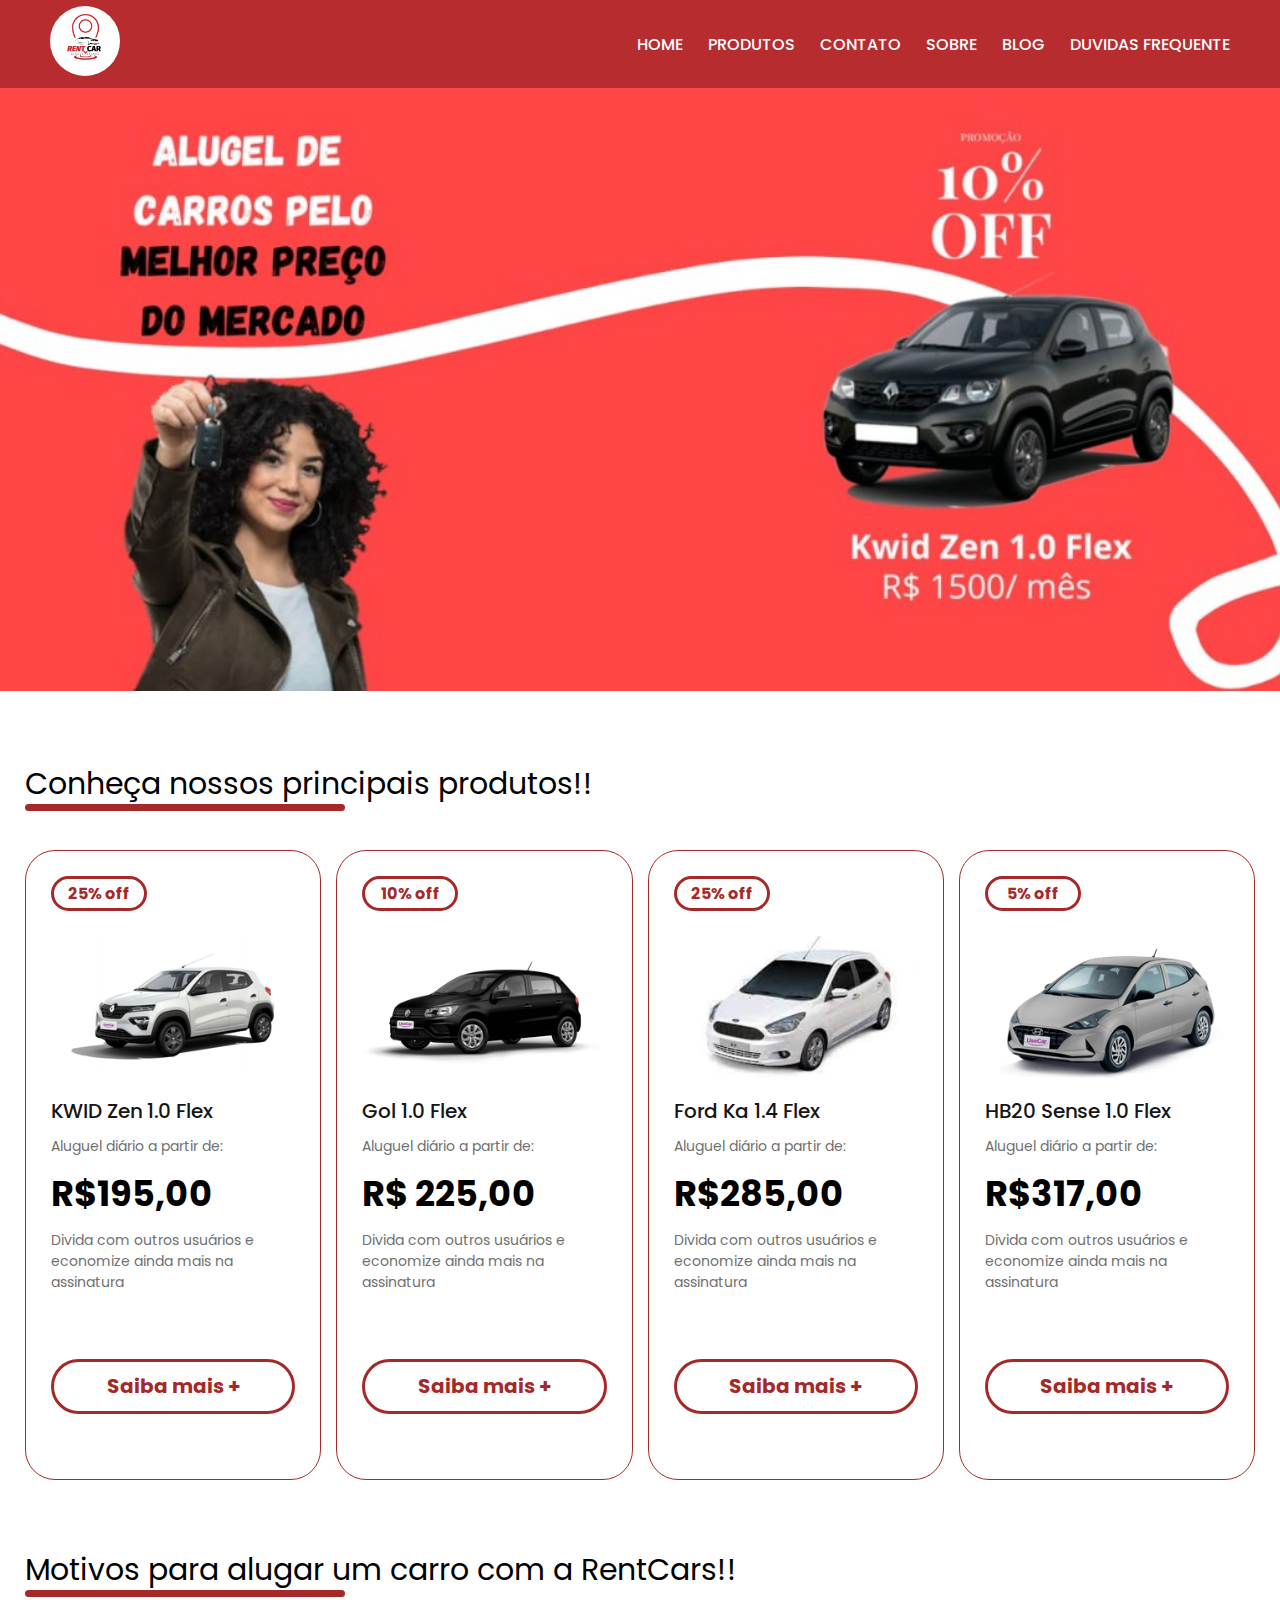
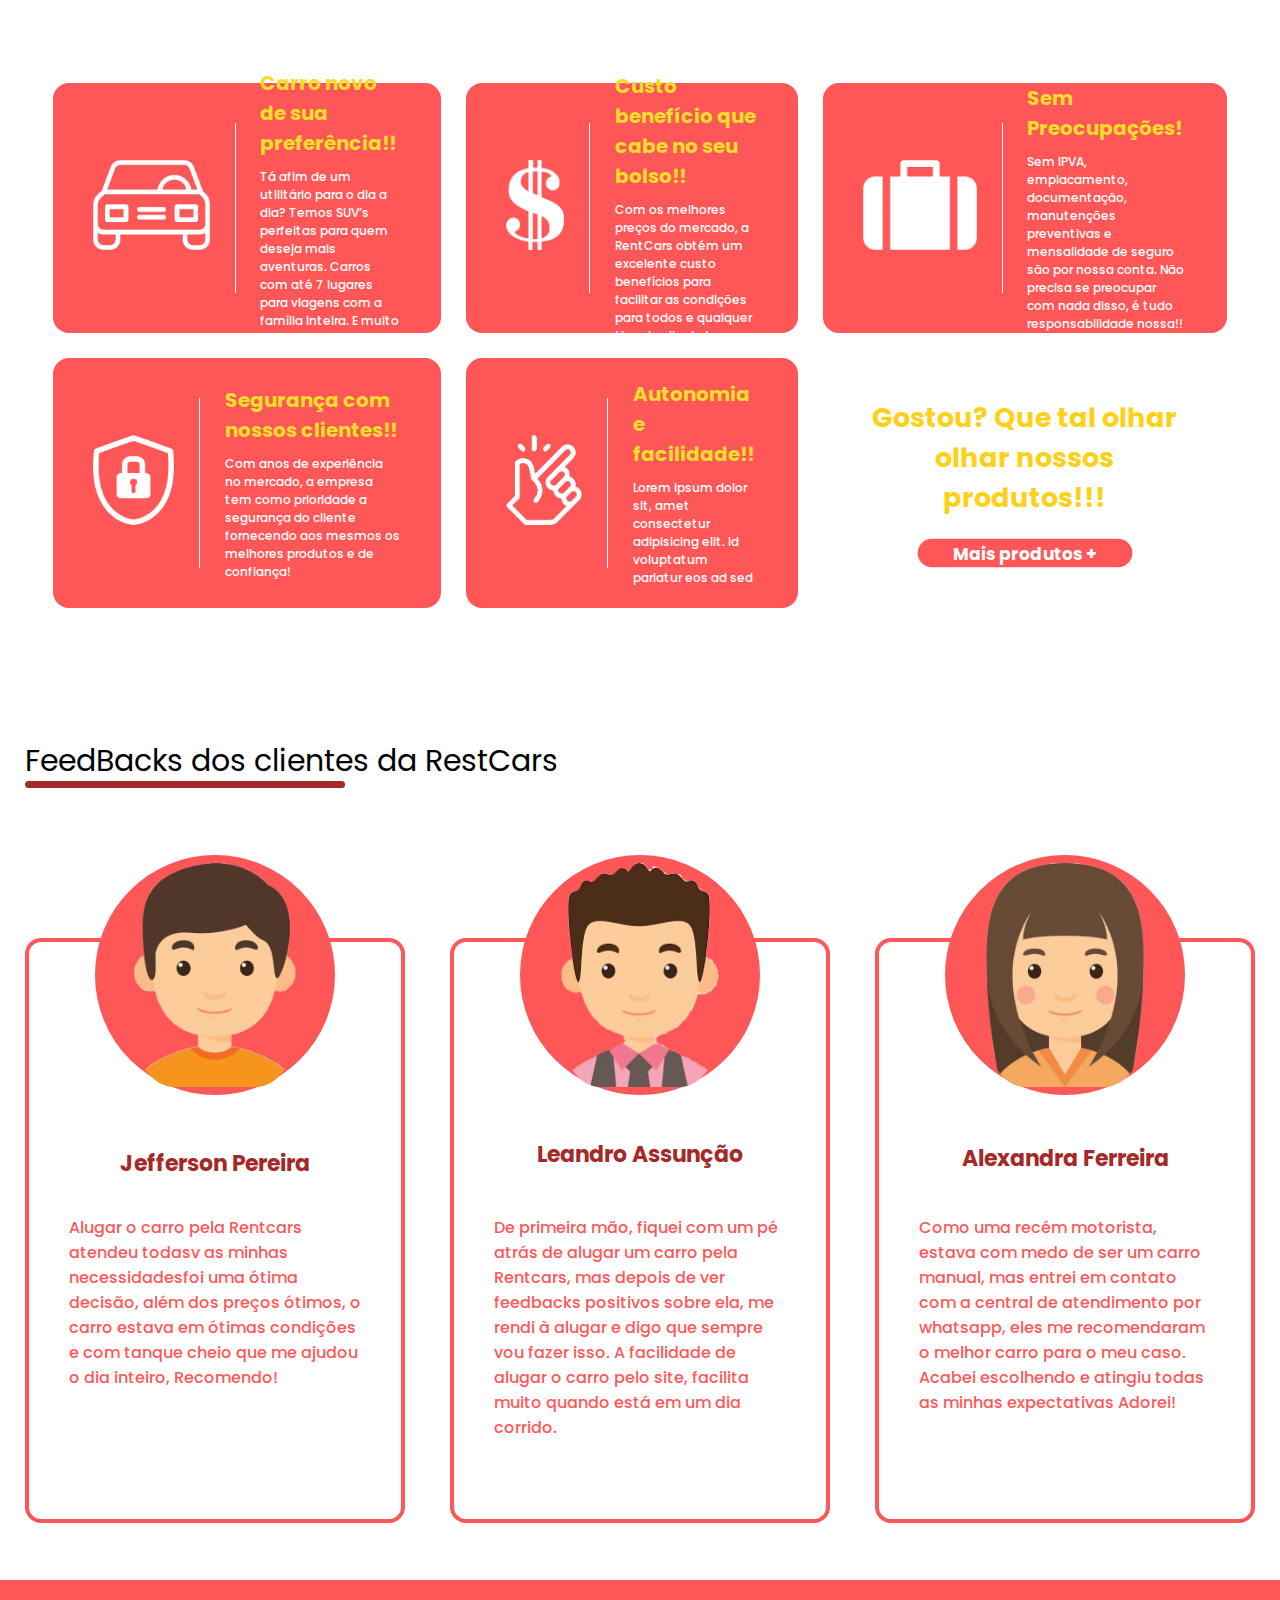
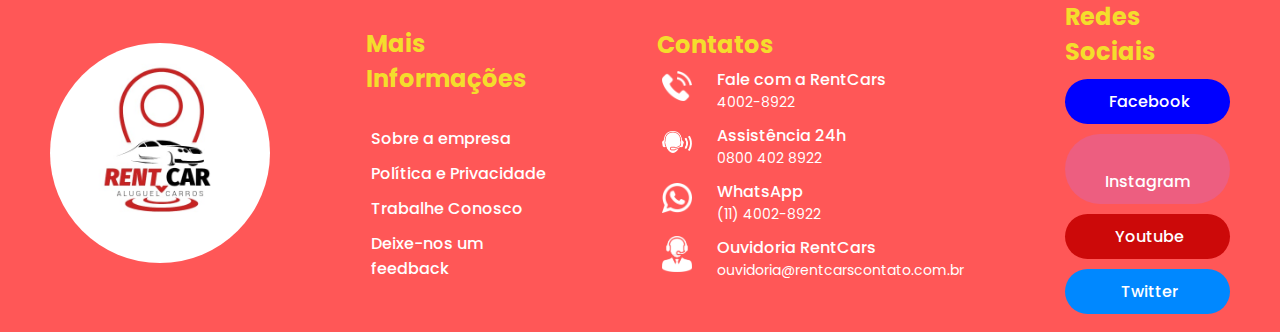
==== Home/index.html @ 6677928d "Initial commit" ====
<!DOCTYPE html>
<html lang="en">
<head>
    <meta charset="UTF-8">
    <meta http-equiv="X-UA-Compatible" content="IE=edge">
    <meta name="viewport" content="width=device-width, initial-scale=1.0">
    <link rel="stylesheet" href="styles.css">
    <title>RentCars</title>
</head>
<body>

    <header class="header">
        <div class="logo">
            <img src="./images/WhatsApp Image 2022-10-12 at 19.16.24.jpeg" alt="">
        </div>
        <nav>
            <ul class="nav-bar">
                <li><a href="">Home</a></li>
                <li><a href="">Produtos</a></li>
                <li><a href="">Contato</a></li>
                <li><a href="">Sobre</a></li>
                <li><a href="">Blog</a></li>
                <li><a href="">Duvidas Frequente</a></li>
            </ul>
        </nav>
    </header>

    <section>
        <div class="banner">
            <img src="./images/banner.jpeg" alt="">
        </div>
    </section>

    <section class="principal-produtos">

       <div class="campo-span">
            <span>Conheça nossos principais produtos!!</span>
            <div class="underline"></div>
       </div>
        <section class="campo-card">
            <div class="cards">
                <div class="desconto">25% off</div>

                <div class="carro">
                    <img src="./images/kwid-zen902-placa.png" alt="" class="car-image">
                </div>

                <p>KWID Zen 1.0 Flex</p>
                <span class="descricao">Aluguel diário a partir de:</span>
                <span class="valor">R$195,00</span>
                <span class="descricao">Divida com outros usuários e economize ainda mais na assinatura</span>

                <button>Saiba mais +</button>
            </div>
            <div class="cards">
                <div class="desconto">10% off</div>

                <div class="carro">
                    <img src="./images/gol-flex901-placa.png" alt="" class="car-image">
                </div>

                <p>Gol 1.0 Flex  </p>
                <span class="descricao">Aluguel diário a partir de:</span>
                <span class="valor">R$ 225,00</span>
                <span class="descricao">Divida com outros usuários e economize ainda mais na assinatura</span>

                <button>Saiba mais +</button>
            </div>
            <div class="cards">
                <div class="desconto">25% off</div>

                <div class="carro">
                    <img src="./images/Ford Ka.jpeg" alt="" class="car-image">
                </div>

                <p>Ford Ka 1.4 Flex </p>
                <span class="descricao">Aluguel diário a partir de:</span>
                <span class="valor">R$285,00</span>
                <span class="descricao">Divida com outros usuários e economize ainda mais na assinatura</span>

                <button>Saiba mais +</button>
            </div>
            <div class="cards">
                <div class="desconto">5% off</div>

                <div class="carro">
                    <img src="./images/CINZA-CLARO--1-.png" alt="" class="car-image">
                </div>

                <p>HB20 Sense 1.0 Flex</p>
                <span class="descricao">Aluguel diário a partir de:</span>
                <span class="valor">R$317,00</span>
                <span class="descricao">Divida com outros usuários e economize ainda mais na assinatura</span>

                <button>Saiba mais +</button>
            </div>
        </section>

    </section>

    <section class="motivos">
        <div class="motivo-span">
            <span>Motivos para alugar um carro com a RentCars!!</span>
            <div class="underline"></div>
       </div>
        <section class="campo-motivos">
            <div class="card-motivos">
                <div class="icone">
                    <img src="./images/IMG_20221013_192026.png" alt="">
                </div>
                <div class="linha"></div>
                <div class="descricao-motivos">
                    <span>Carro novo de sua preferência!!</span>
                    <p>Tá afim de um utilitário para o dia a dia? Temos SUV’s perfeitas para quem deseja mais aventuras. Carros com até 7 lugares para viagens com a família inteira. E muito mais...</p>
                </div>
            </div>

            <div class="card-motivos">
                <div class="icone">
                    <img src="./images/cifrao.png" alt="">
                </div>
                <div class="linha"></div>
                <div class="descricao-motivos">
                    <span>Custo benefício  que cabe no seu bolso!!</span>
                    <p>Com os melhores preços do mercado, a RentCars obtém um excelente custo benefícios para facilitar as condições para todos e qualquer tipo de cliente!</p>
                </div>
            </div>
            <div class="card-motivos">
                <div class="icone">
                    <img src="./images/maleta.png" alt="">
                </div>
                <div class="linha"></div>
                <div class="descricao-motivos">
                    <span>Sem Preocupações!</span>
                    <p>Sem IPVA, emplacamento, documentação, manutenções preventivas e mensalidade de seguro são por nossa conta. Não precisa se preocupar com nada disso, é tudo responsabilidade nossa!!</p>
                </div>
            </div>
            <div class="card-motivos">
                <div class="icone">
                    <img src="./images/seguranca.png" alt="">
                </div>
                <div class="linha"></div>
                <div class="descricao-motivos">
                    <span>Segurança com nossos clientes!!</span>
                    <p>Com anos de experiência no mercado, a empresa tem como prioridade  a segurança do cliente fornecendo aos mesmos os melhores produtos e de confiança!</p>
                </div>
            </div>
            <div class="card-motivos">
                <div class="icone">
                    <img src="./images/facilidade.png" alt="">
                </div>
                <div class="linha"></div>
                <div class="descricao-motivos">
                    <span>Autonomia e facilidade!!</span>
                    <p>Lorem ipsum dolor sit, amet consectetur adipisicing elit. Id voluptatum pariatur eos ad sed</p>
                </div>
            </div>
            <div class="card-preferencia">
                <span>Gostou? Que tal olhar olhar nossos produtos!!!</span>
                <button>Mais produtos +</button>
            </div>
        </section>
    </section>

    <section class="pessoas">
        <div class="pessoas-span">
            <span>FeedBacks dos clientes da RestCars</span>
            <div class="underline"></div>
       </div>
        <section class="campo-pessoas">
            <div class="card-pessoas">
                <div class="imagem-pessoa">
                    <img src="./images/pessoa1.png" alt="">
                </div>
                <div class="opiniao">
                    <span>Jefferson Pereira</span>
                    <p>Alugar o carro pela Rentcars atendeu todasv   as minhas necessidadesfoi uma ótima decisão, além dos preços ótimos, o carro estava em ótimas condições e com tanque cheio que me ajudou o dia inteiro, Recomendo!</p>
                </div>
            </div>
            <div class="card-pessoas">
                <div class="imagem-pessoa">
                    <img src="./images/pessoa3.png" alt="">
                </div>
                <div class="opiniao">
                    <span>Leandro Assunção</span>
                    <p>De primeira mão, fiquei com um pé atrás de alugar um carro pela Rentcars, mas depois de ver feedbacks positivos sobre ela, me rendi à alugar e digo que sempre vou fazer isso. A facilidade de alugar o carro pelo site, facilita muito quando está em um dia corrido.</p>
                </div>
            </div>
            <div class="card-pessoas">
                <div class="imagem-pessoa">
                    <img src="./images/pessoa2.png" alt="">
                </div>
                <div class="opiniao">
                    <span>Alexandra Ferreira</span>
                    <p>Como uma recém motorista, estava com medo de ser um carro manual, mas entrei em contato com a central de atendimento por whatsapp, eles me recomendaram o melhor carro para o meu caso. Acabei escolhendo    e atingiu todas as minhas expectativas Adorei!</p>
                </div>
            </div>
        </section>
    </section>

    <footer class="rodape">
        <div class="logo-footer">
            <img src="./images/WhatsApp Image 2022-10-12 at 19.16.24.jpeg" alt="">
        </div>

        <div class="informacao-footer">
            <span class="title">Mais Informações</span>
            <div class="link-informacoes">
                <div><a href="">Sobre a empresa</a></div>
                <div><a href="">Política e  Privacidade</a></div>
                <div><a href="">Trabalhe Conosco</a></div>
                <div><a href="">Deixe-nos um feedback</a></div>
            
            </div>
        </div>

        <div class="contato-footer">
            <span class="title">Contatos</span>
            <div class="campo-contato">
                <div class="icone-contato">
                    <img src="./images/telefone.png" alt="">
                </div>
                <div class="span-contato">
                    <span>Fale com a RentCars</span>
                    <span>4002-8922</span>
                </div>
            </div>
            <div class="campo-contato">
                <div class="icone-contato">
                    <img src="./images/central.png" alt="">
                </div>
                <div class="span-contato">
                    <span>Assistência 24h</span>
                    <span>0800 402 8922</span>
                </div>
            </div>
            <div class="campo-contato">
                <div class="icone-contato">
                    <img src="./images/whatsapp.png" alt="">
                </div>
                <div class="span-contato">
                    <span>WhatsApp </span>
                    <span>(11) 4002-8922</span>
                </div>
            </div>
            <div class="campo-contato">
                <div class="icone-contato">
                    <img src="./images/ouvidoria.png" alt="">
                </div>
                <div class="span-contato">
                    <span>Ouvidoria RentCars</span>
                    <span>ouvidoria@rentcarscontato.com.br</span>
                </div>
            </div>
        </div>
        <div class="redes-sociais">
            <span class="title">Redes Sociais</span>
            <div class="campo-socialMedia">
                <div class="icone facebook">
                    <img src="" alt="">
                    <span>Facebook</span>
                </div>
            </div>
            <div class="campo-socialMedia">
                <div class="icone instagram">
                    <img src="" alt="">
                    <span>Instagram</span>
                </div>
            </div>
           <div class="campo-socialMedia">
            <div class="icone youtube">
                <img src="" alt="">
                <span>Youtube</span>
            </div>
           </div>
            <div class="campo-socialMedia">
                <div class="icone twitter">
                    <img src="" alt="">
                    <span>Twitter</span>
                </div>
            </div>
        </div>
    </footer>

</body>
</html>
---- Home/styles.css ----
@import url('https://fonts.googleapis.com/css2?family=Poppins:wght@400;500;700&display=swap');
* {
    margin: 0;
    padding: 0;
    border: 0;
    font-family: 'Poppins', sans-serif;
    list-style: none;
    box-sizing: border-box;
}
::-webkit-scrollbar {
    display: none;
}
body {
    width: 100%;
    /* height: 100vh; */
}


header.header {
    width: 100%;
    height: 5.5rem;
    display: flex;
    justify-content: space-between;
    align-items: center;
    background-color: #b62c2f;
    padding: 0px 50px;
    position: fixed;
    top: 0;
    z-index: 99;
    

}

header nav ul {
    display: flex;
    gap: 25px;
}

header nav ul li a {
    text-decoration: none;
    text-transform: uppercase;
    font-weight: 500;
    color: white;
}

header div.logo img {
    height: 70px;
    border-radius: 50%;
}

section div.banner {
    background-color: #ff4546;
    height: 67vh;
    margin-top: 5.5rem;
    display: flex;
    justify-content: center;
}
section div.banner img {
    height: 100%;
}

section.principal-produtos {
   height: auto;
   margin-top: 45px;
   padding: 25px;
   

}
section.principal-produtos div.campo-span,
section.motivos div.motivo-span,
section.pessoas div.pessoas-span {
    display: flex;
    position: relative;
    width: 100%;
    height: 2.5rem;
    margin-bottom: 6rem;
    
}

section.principal-produtos div span,
section.motivos div.motivo-span span,
section.pessoas div.pessoas-span span  {
    font-size: 30px;


}

section.principal-produtos div.underline {
    position: absolute;
    content: " ";
    bottom: -10px;
    height: 7px;
    width: 20rem;
    border-radius: 4px;
    background-color: #a62929;
}

section.principal-produtos section.campo-card {
    margin-top: 8rem;
    display: flex;
    height: 40vh;
    gap: 15px;
    justify-content: center;
    align-items: center;
    padding-top: 7rem;



}
section.principal-produtos section.campo-card div.cards {
    height: 70vh;
    max-width: 330px;
    border-radius: 30px;
    padding: 0 25px;
    display: flex;
    flex-direction: column;
    border: 1px solid #a62929;
}

section.principal-produtos section.campo-card div.cards p {
    font-size: 20px;
    font-weight: 500;
    color: #171515;
    margin: 10px 0px; 
    
}

section.principal-produtos section.campo-card div.cards span.valor {
    font-weight: 700;
    font-size: 2.2rem;
    margin: 10px 0px;
}
section.principal-produtos section.campo-card div.cards button {
    height: 55px;
    margin: auto 0;
    border-radius: 40px;
    border: 3px solid #a62929;
    background-color: white;
    font-weight: 700;
    font-size: 20px;
    color: #a62929;
    cursor: pointer;
}
section.principal-produtos section.campo-card div.cards button:hover{
    background: #a62929;
    color: white;
    letter-spacing: 2px;
    transition: 0.3s ease;
}

section.principal-produtos section.campo-card div.cards div.desconto {
    padding: 2px;
    border-radius: 20px;
    border: 3px solid #a62929;  
    width: 6rem; 
    text-align: center;
    font-weight: 700;
    color: #a62929;
    margin: 25px 0px;
}

section.principal-produtos section.campo-card div.cards div.carro img {
    width: 100%;
}

section.principal-produtos section.campo-card div.cards span.descricao {
    font-size: 14px ;
    color: #707070;
}

section.motivos {
    display: flex;
    flex-direction: column;
    align-items: center;
    justify-content: center;
    margin-top: 13rem;
    padding: 25px;
    width: 100%;
    height: auto;
    margin-bottom: 5rem;



}
section.motivos div.motivo-span div.underline {
    position: absolute;
    content: " ";
    bottom: -10px;
    height: 7px;
    width: 20rem;
    border-radius: 4px;
    background-color: #a62929;

}

section.campo-motivos {
    display: grid;
    justify-content: center;
    align-items: center;
    grid-template-columns: repeat(3, 1fr);
    gap: 25px;
    margin: 0px 40px;
}

section.motivos section.campo-motivos div.card-motivos {
    width: 100%;
    height: 250px;
    background-color:  #ff5757;
    border-radius: 16px;
    display: flex;
    justify-content: space-between;
    align-items: center;
    padding: 40px;
    gap: 25px;
}
section.motivos section.campo-motivos div.card-motivos div.icone img {
    height: 90px;
}

section.motivos section.campo-motivos div.card-motivos div.linha {
    height: 100%;
    width: 5px;
    background-color: white;
}

section.motivos section.campo-motivos div.card-motivos div.descricao-motivos span {
    font-weight: 700;
    font-size: 20px;
    color: #f4dd2c;
}

section.motivos section.campo-motivos div.card-motivos div.descricao-motivos p {
    color: white;
    margin-top: 10px;
    font-weight: 500;
    font-size: 12px;
}

section.motivos section.campo-motivos div.card-preferencia {
    width: 100%;
    height: 250px;
    border-radius: 16px;
    padding: 40px; 
    display: flex;
    flex-direction: column;
    justify-content: center;
    align-items: center;
}

section.motivos section.campo-motivos div.card-preferencia span {
    font-size: 27px;
    text-align: center;
    font-weight: 700;
    color: #fed017;
}

section.motivos section.campo-motivos div.card-preferencia button {
    height: 60px;
    width: 70%;
    transform: scale(0.95);
    border-radius: 40px;
    background: #ff5757;
    color: white;
    font-weight: 700;
    font-size: 18px;
    margin-top: 20px;
}

section.motivos section.campo-motivos div.card-preferencia button:hover {
    background-color: #c54747;
    transition: 0.3s ease;
    transform: scale(1);
}


section.pessoas {
    padding: 25px;
    margin-bottom: 2rem;
}


section.pessoas div.pessoas-span div.underline {
    position: absolute;
    content: " ";
    bottom: -10px;
    height: 7px;
    width: 20rem;
    border-radius: 4px;
    background-color: #a62929;
}


section.campo-pessoas {
    display: flex;
    justify-content: center;
    align-items: center;
    gap: 45px;
    margin-top: 10rem;
    
}

section.pessoas div.card-pessoas {
    display: flex;
    border-radius: 16px;
    height: 65vh;
    width: 55vh;
    border: 4px solid #ff5757;
    align-items:  center;
    flex-direction: column;
}

section.campo-pessoas div.card-pessoas div.imagem-pessoa {
    height: 15rem;
    width: 15rem;
    background-color: #ff5757;
    border-radius: 50%;
    position: relative;
    top: -15%;
    display:flex;
    justify-content: center;
    align-items: center;;
    
}

section.campo-pessoas div.card-pessoas div.opiniao {
    display: flex;
    align-items: center;
    flex-direction: column;
    padding: 0 40px;
}

section.campo-pessoas div.card-pessoas div.opiniao span {
    font-size: 22px;
    font-weight: 700;
    position: relative;
    top: -17%;
    color: #a62929;
}
section.campo-pessoas div.card-pessoas div.opiniao p {
    font-size: 16px;
    font-weight: 500;
    color: #ff5757;
}

section.campo-pessoas div.card-pessoas div.imagem-pessoa img {
    height: 14rem;
    border-radius: 25%;
}

footer.rodape {
    height: 22rem;
    background-color: #ff5757;
    display: flex;
    align-items: center;
    justify-content: center;
    padding: 0 50px;
    gap: 6rem;
}
footer.rodape div.logo-footer img {
    height: 220px;
    border-radius: 50%;
}
span.title {
    color: #f4dd2c;
    font-size: 24px;
    font-weight: 700;
}
footer.rodape div.informacao-footer div.link-informacoes div:first-child{
    margin-top: 25px;
}
footer.rodape div.informacao-footer div.link-informacoes div {
    padding: 5px;
}
footer.rodape div.informacao-footer div.link-informacoes div a {
    text-decoration: none;
    font-size: 16px;
    font-weight: 500;
    color: white;
}footer.rodape div.contato-footer div.campo-contato {
    display: flex;
    align-items: center;
    padding: 5px;
}
footer.rodape div.contato-footer div.campo-contato img {
    width: 55px;
    padding-right: 25px;
}
footer.rodape div.contato-footer div.campo-contato div.span-contato {
    display: flex;
    flex-direction: column;
    
}

footer.rodape div.contato-footer div.campo-contato div.span-contato span:first-child {
    font-weight: 500;
    color: white;
}
footer.rodape div.contato-footer div.campo-contato div.span-contato span:last-child {
    color: white;
    font-size: 14px;
}

footer.rodape div.redes-sociais div.campo-socialMedia{
    padding-top: 10px;
}
div.redes-sociais div.campo-socialMedia div.icone{
    padding: 10px 40px;
    border-radius: 40px;
}
div.redes-sociais div.campo-socialMedia div.icone{
    color: white;
    font-weight: 500;
    text-align: center;;
}
div.redes-sociais div.campo-socialMedia div.icone.facebook{
    background: blue;
}
div.redes-sociais div.campo-socialMedia div.icone.instagram{
    background-color: #ed5e80;
}
div.redes-sociais div.campo-socialMedia div.icone.youtube{
    background-color: #cc0909;
}
div.redes-sociais div.campo-socialMedia div.icone.twitter{
    background-color: #0088ff;
}
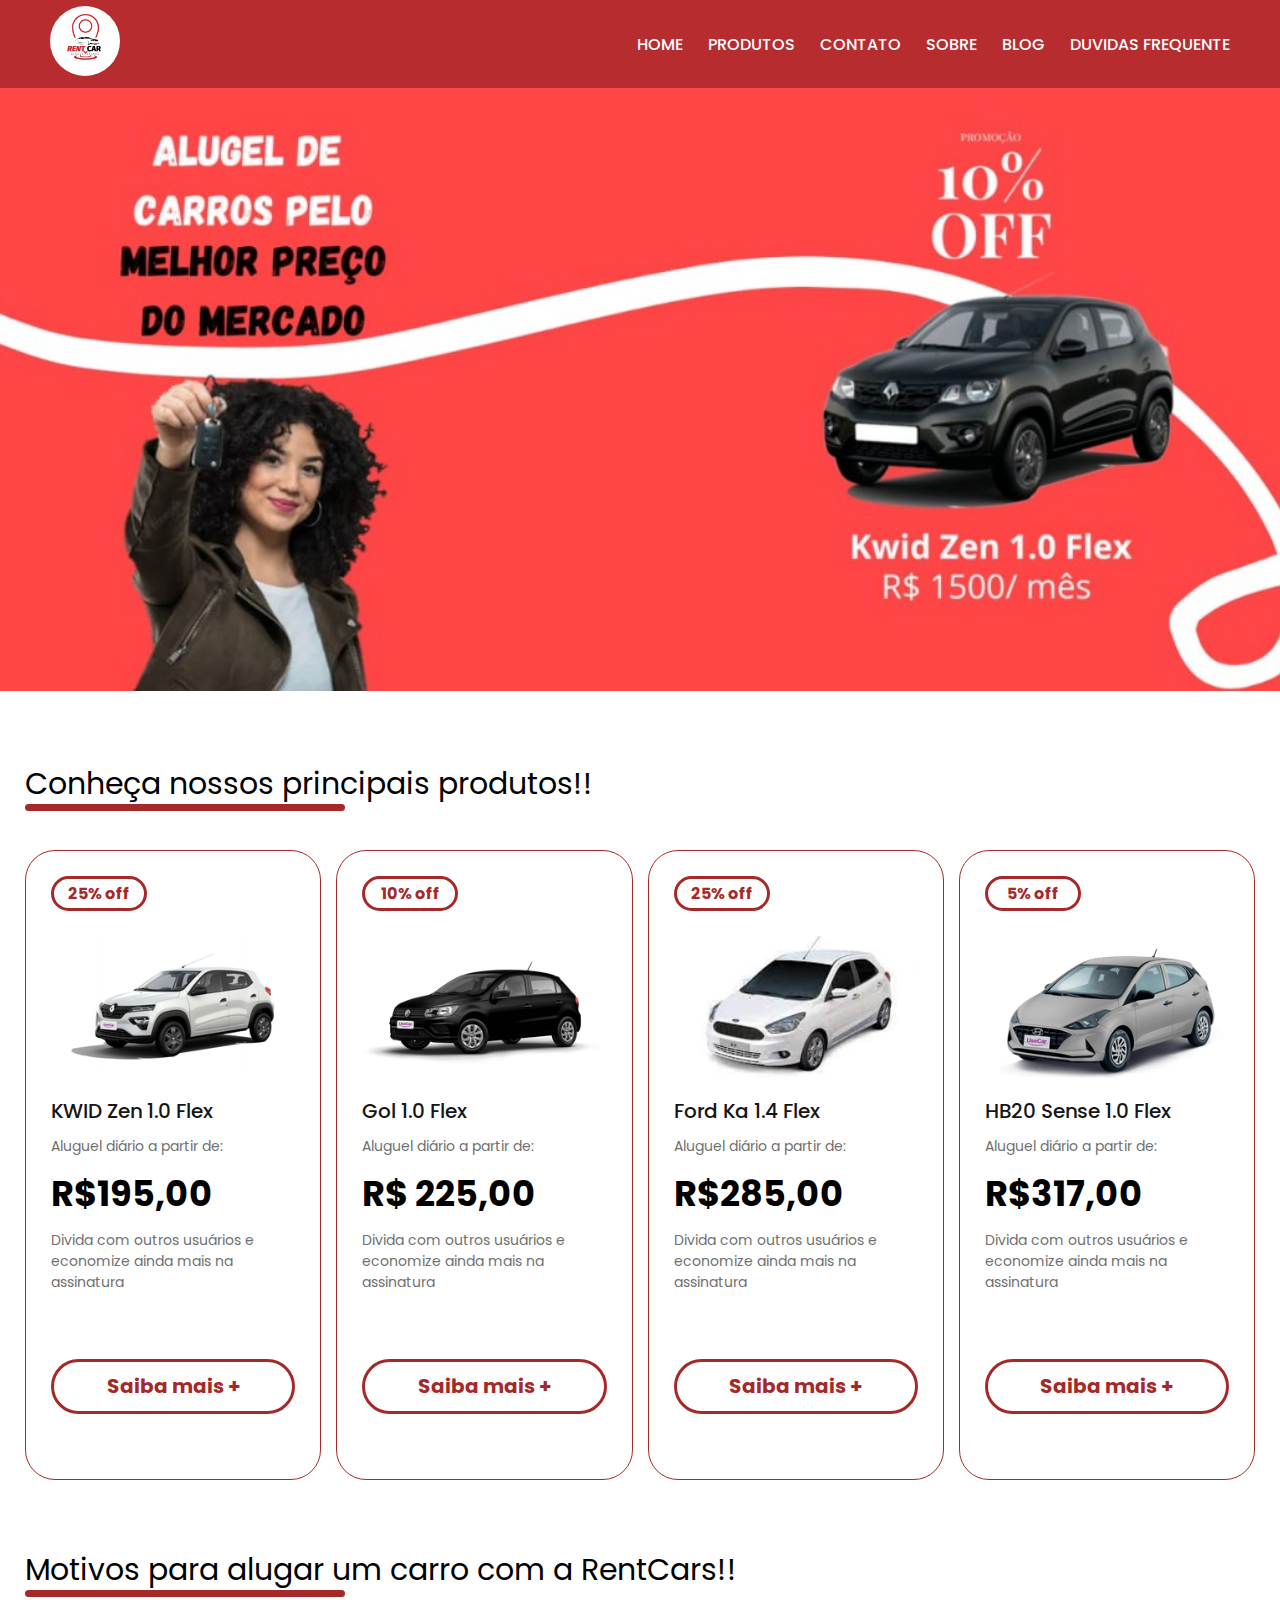
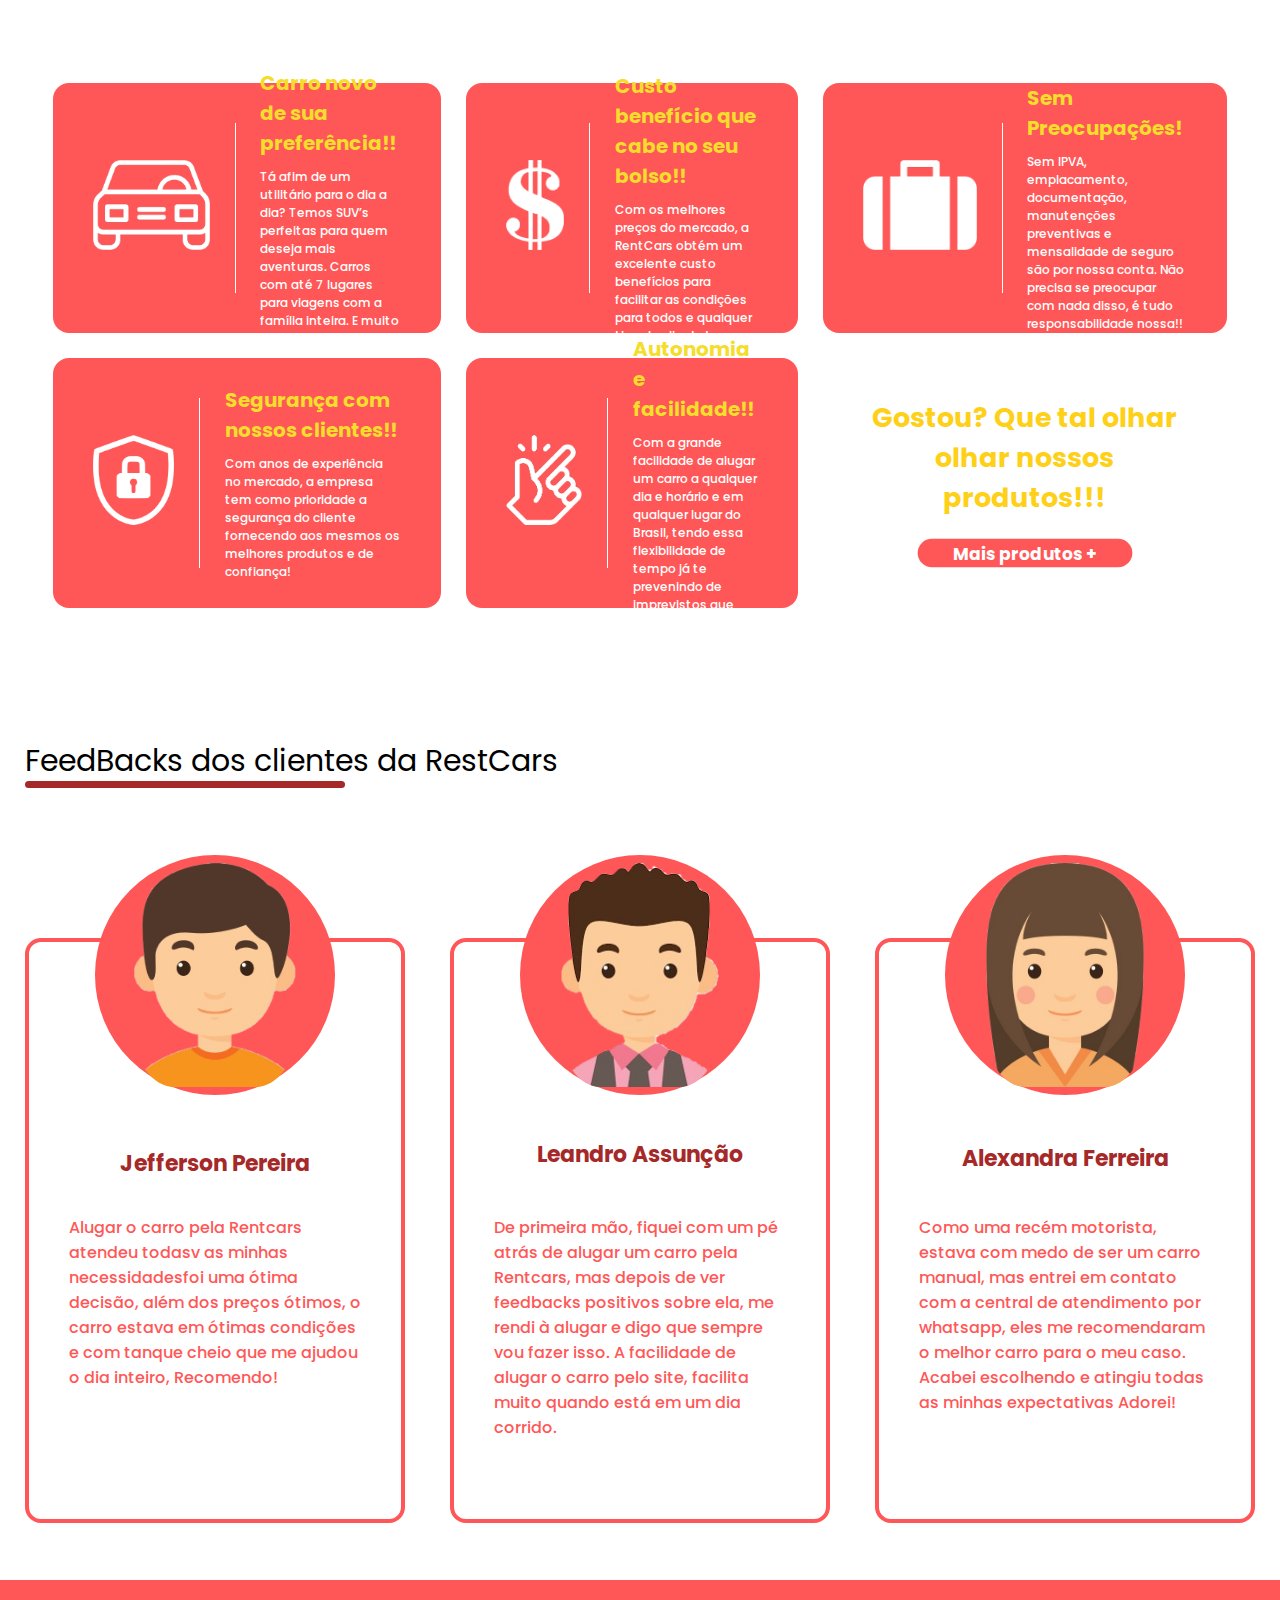
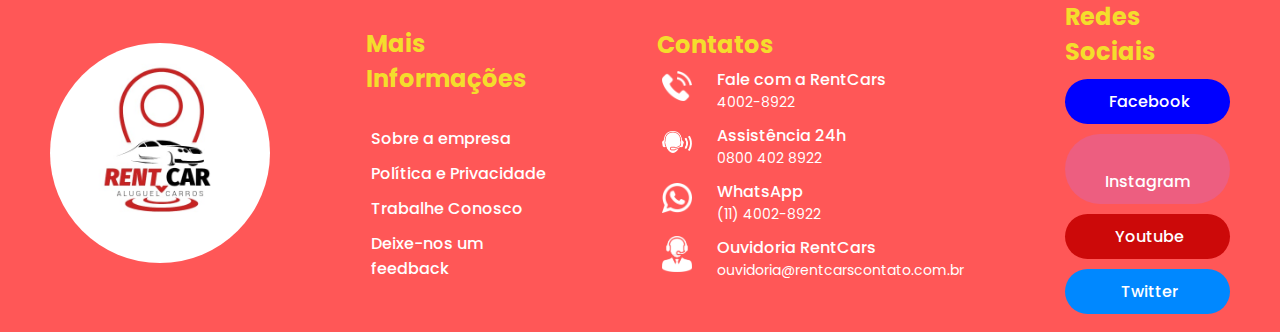
==== commit 16459229: "autonimma" ====
--- a/Home/index.html
+++ b/Home/index.html
@@ -152,7 +152,7 @@
                 <div class="linha"></div>
                 <div class="descricao-motivos">
                     <span>Autonomia e facilidade!!</span>
-                    <p>Lorem ipsum dolor sit, amet consectetur adipisicing elit. Id voluptatum pariatur eos ad sed</p>
+                    <p>Com a grande facilidade de alugar um carro a qualquer dia e horário e em qualquer lugar do Brasil, tendo essa flexibilidade de tempo já te prevenindo de imprevistos que possam acontecer.</p>
                 </div>
             </div>
             <div class="card-preferencia">
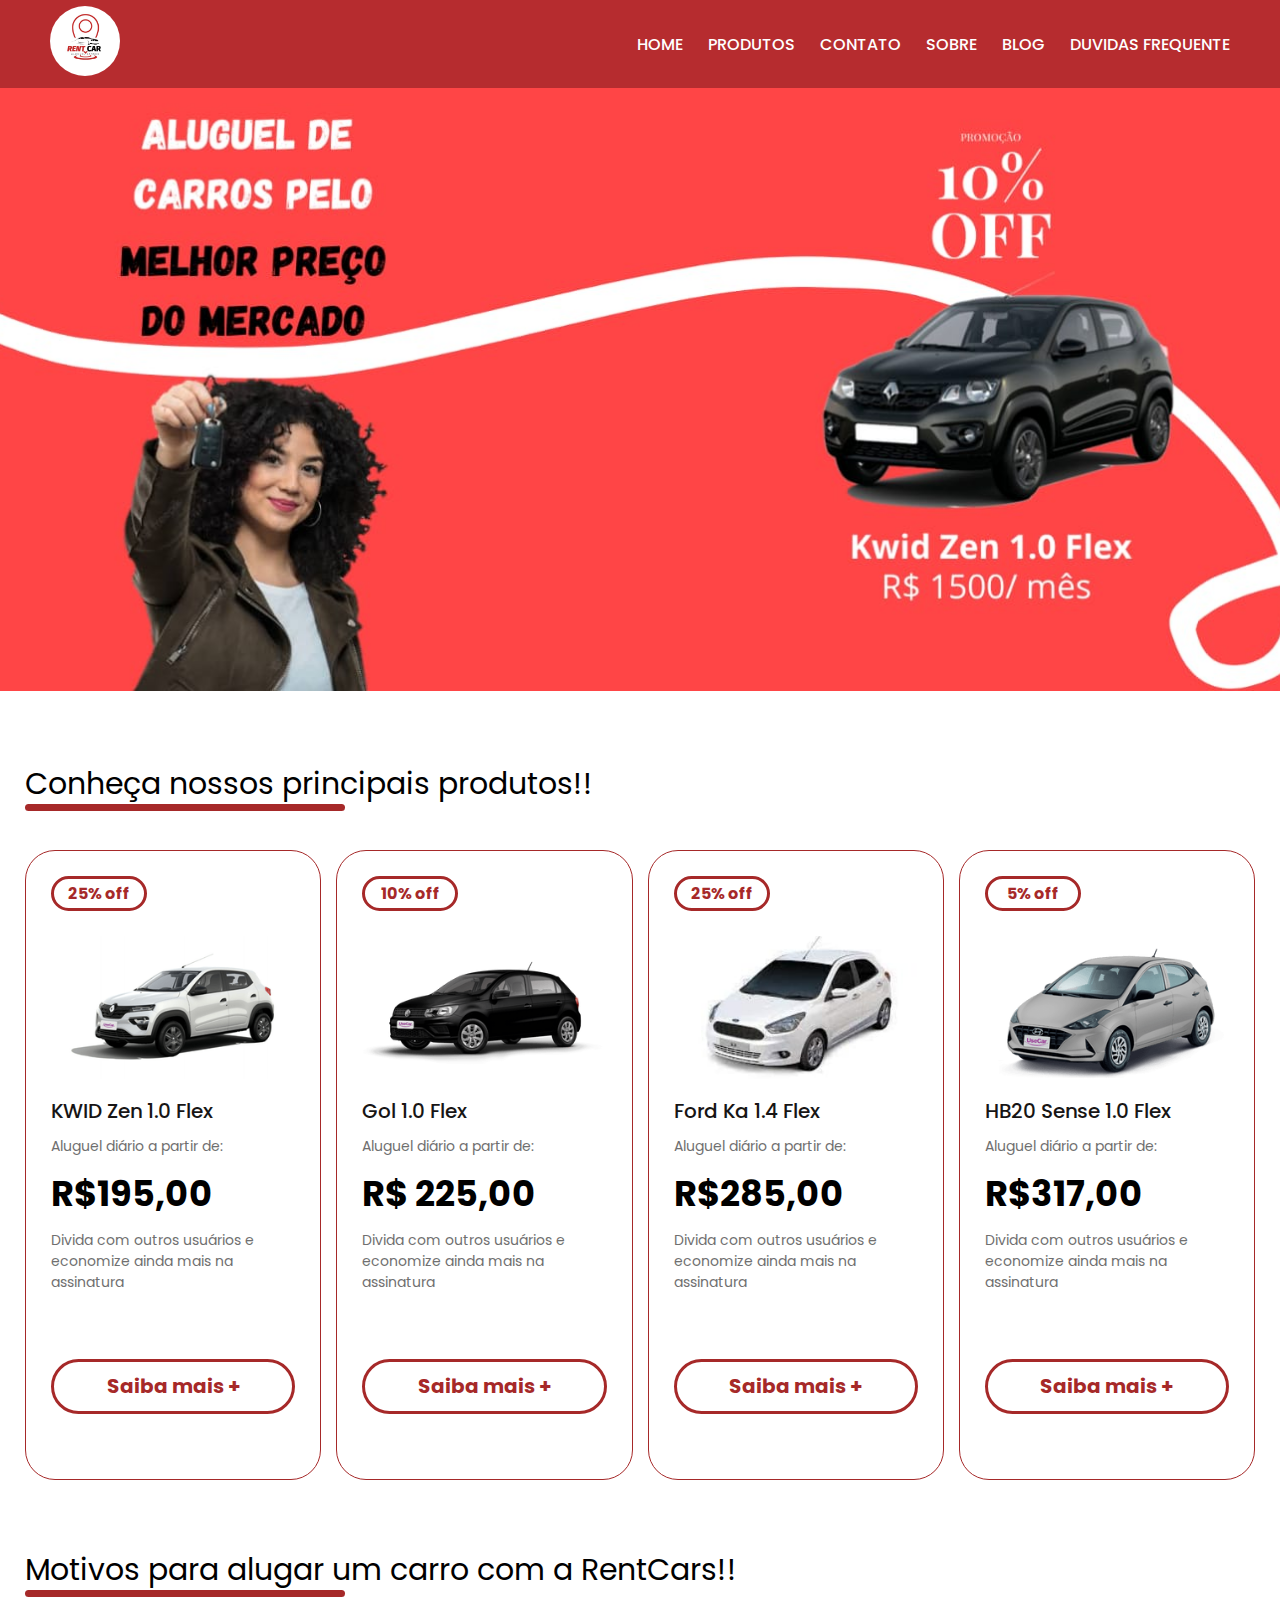
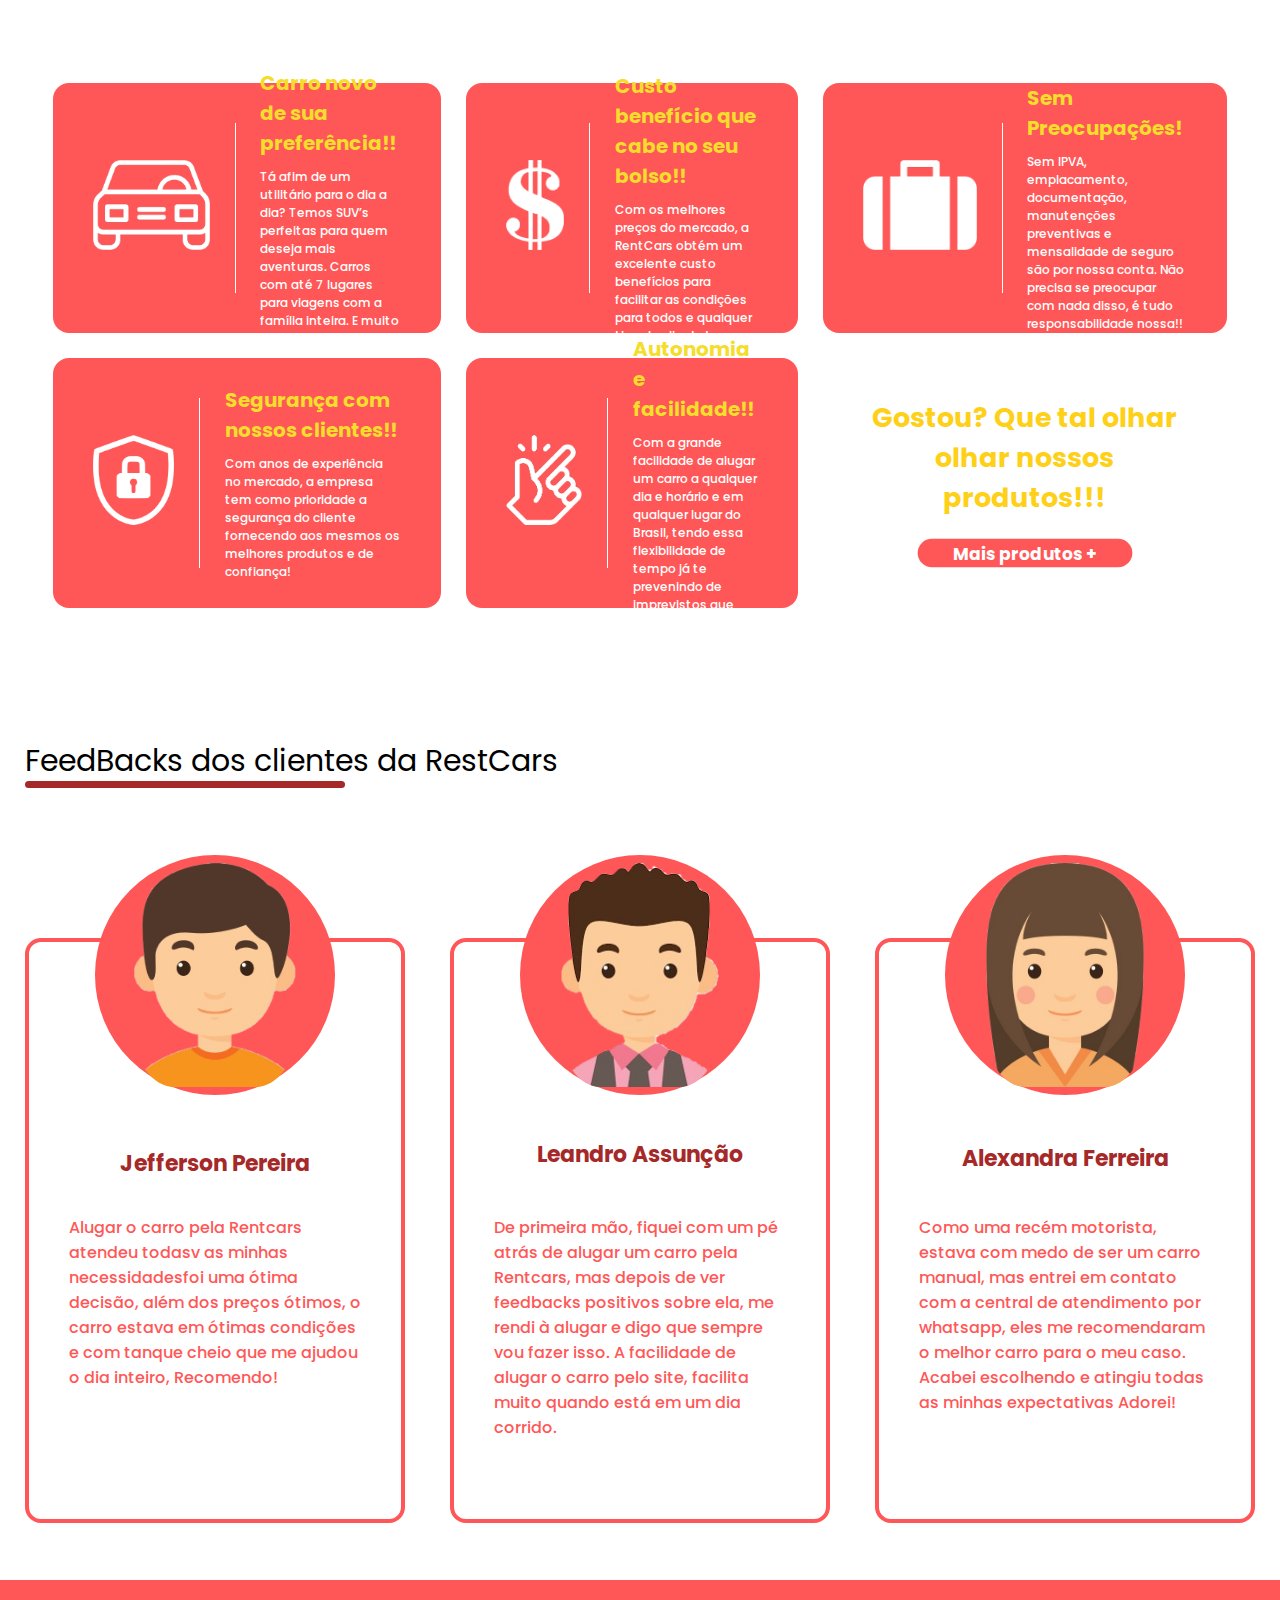
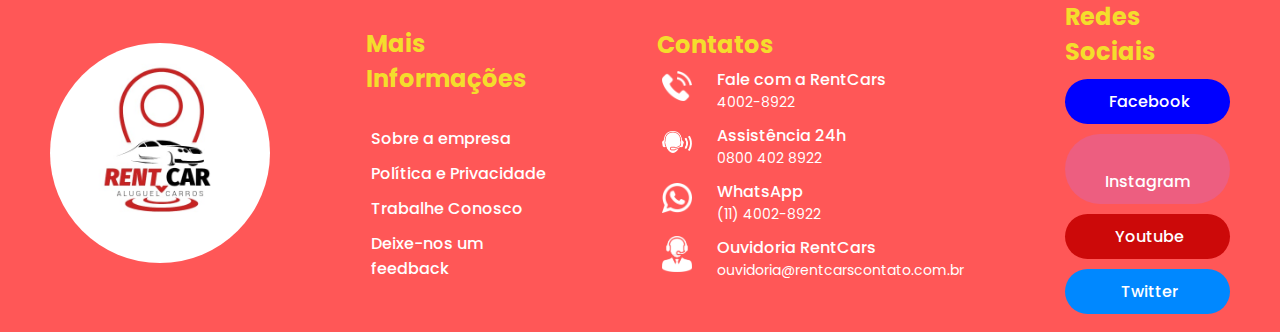
==== commit 22d7eb25: "update" ====
--- a/Home/index.html
+++ b/Home/index.html
@@ -15,19 +15,19 @@
         </div>
         <nav>
             <ul class="nav-bar">
-                <li><a href="">Home</a></li>
-                <li><a href="">Produtos</a></li>
-                <li><a href="">Contato</a></li>
-                <li><a href="">Sobre</a></li>
-                <li><a href="">Blog</a></li>
-                <li><a href="">Duvidas Frequente</a></li>
+                <li><a href="./index.html">Home</a></li>
+                <li><a href="../Produtos/index.html">Produtos</a></li>
+                <li><a href="../Contatos/index.html">Contato</a></li>
+                <li><a href="../Sobre/html/pagina.html">Sobre</a></li>
+                <li><a href="../Blog/index.html">Blog</a></li>
+                <li><a href="../DuvidasFrequentes/html/rent_car.html">Duvidas Frequente</a></li>
             </ul>
         </nav>
     </header>
 
     <section>
         <div class="banner">
-            <img src="./images/banner.jpeg" alt="">
+            <img src="./images/WhatsApp Image 2022-10-16 at 21.53.05.jpeg" alt="">
         </div>
     </section>
 
@@ -182,7 +182,7 @@
                     <img src="./images/pessoa3.png" alt="">
                 </div>
                 <div class="opiniao">
-                    <span>Leandro Assunção</span>
+                    <span>Leandro  Assunção</span>
                     <p>De primeira mão, fiquei com um pé atrás de alugar um carro pela Rentcars, mas depois de ver feedbacks positivos sobre ela, me rendi à alugar e digo que sempre vou fazer isso. A facilidade de alugar o carro pelo site, facilita muito quando está em um dia corrido.</p>
                 </div>
             </div>
